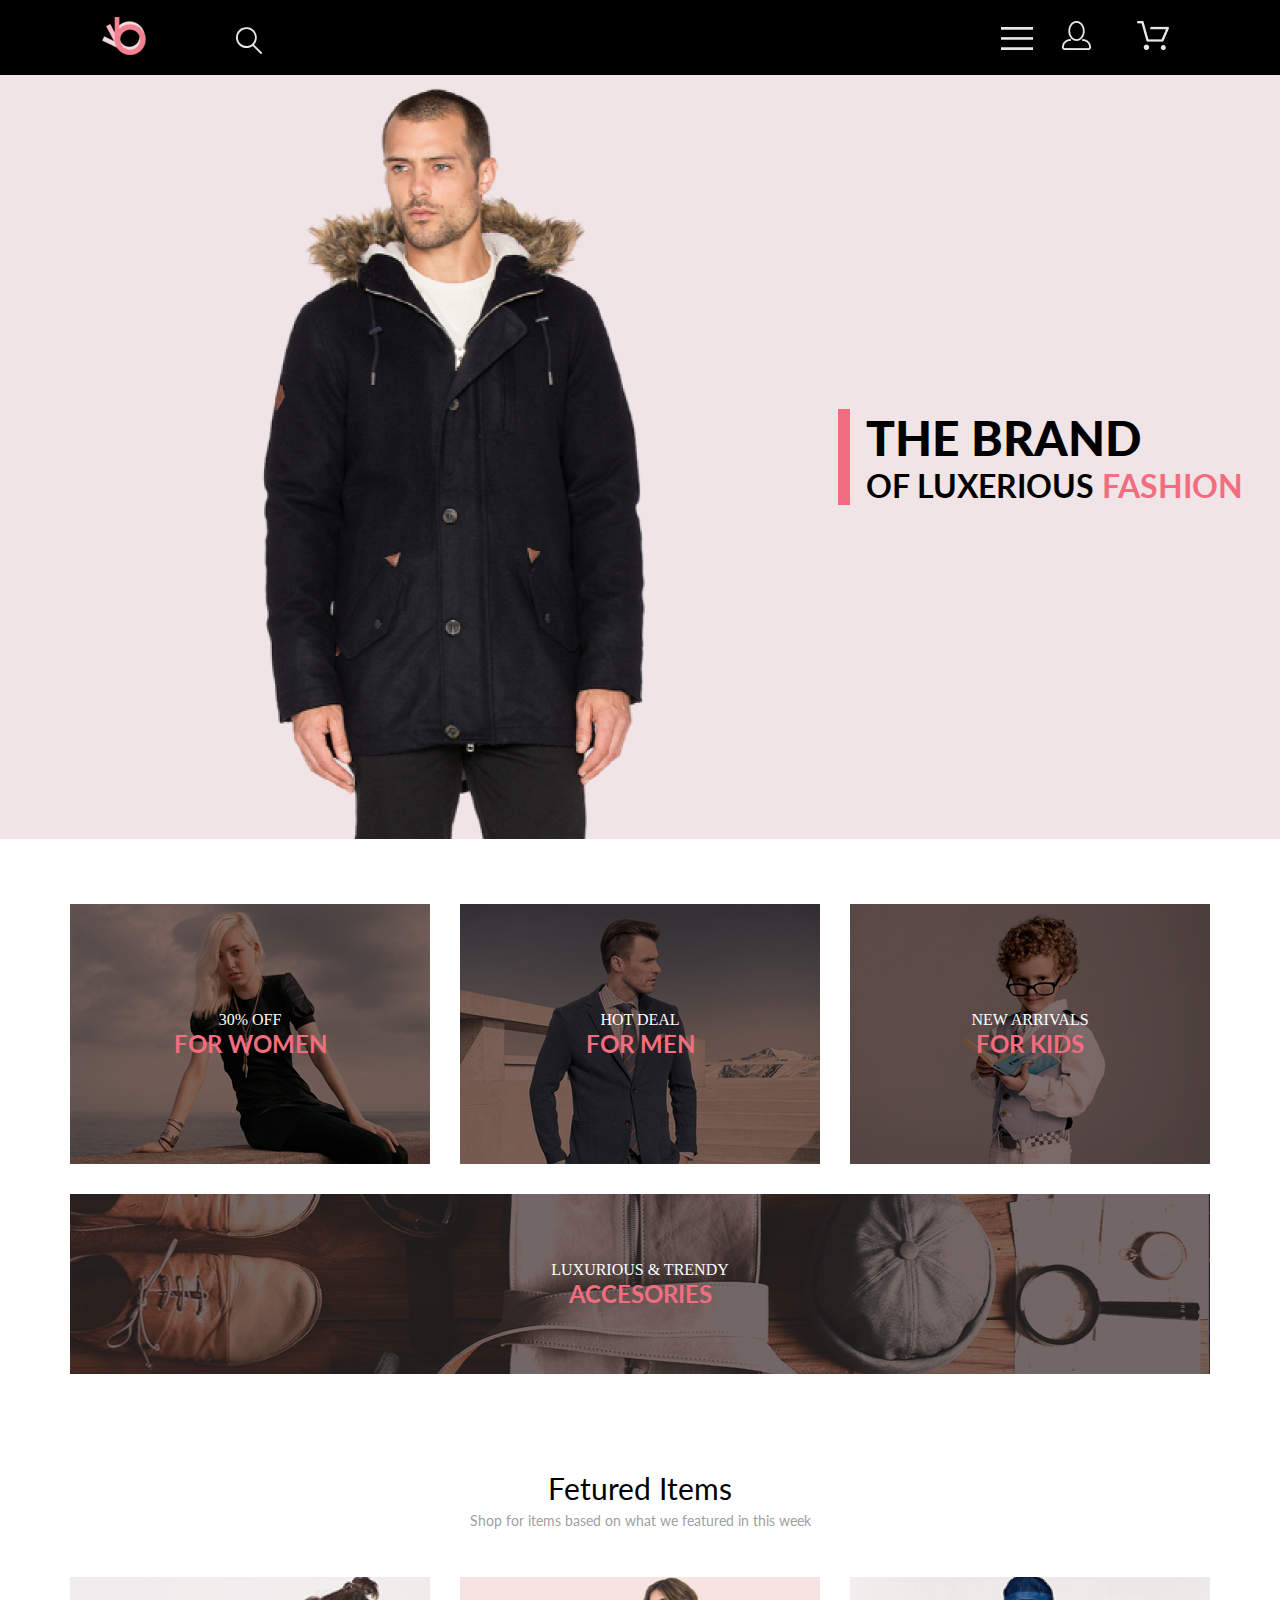
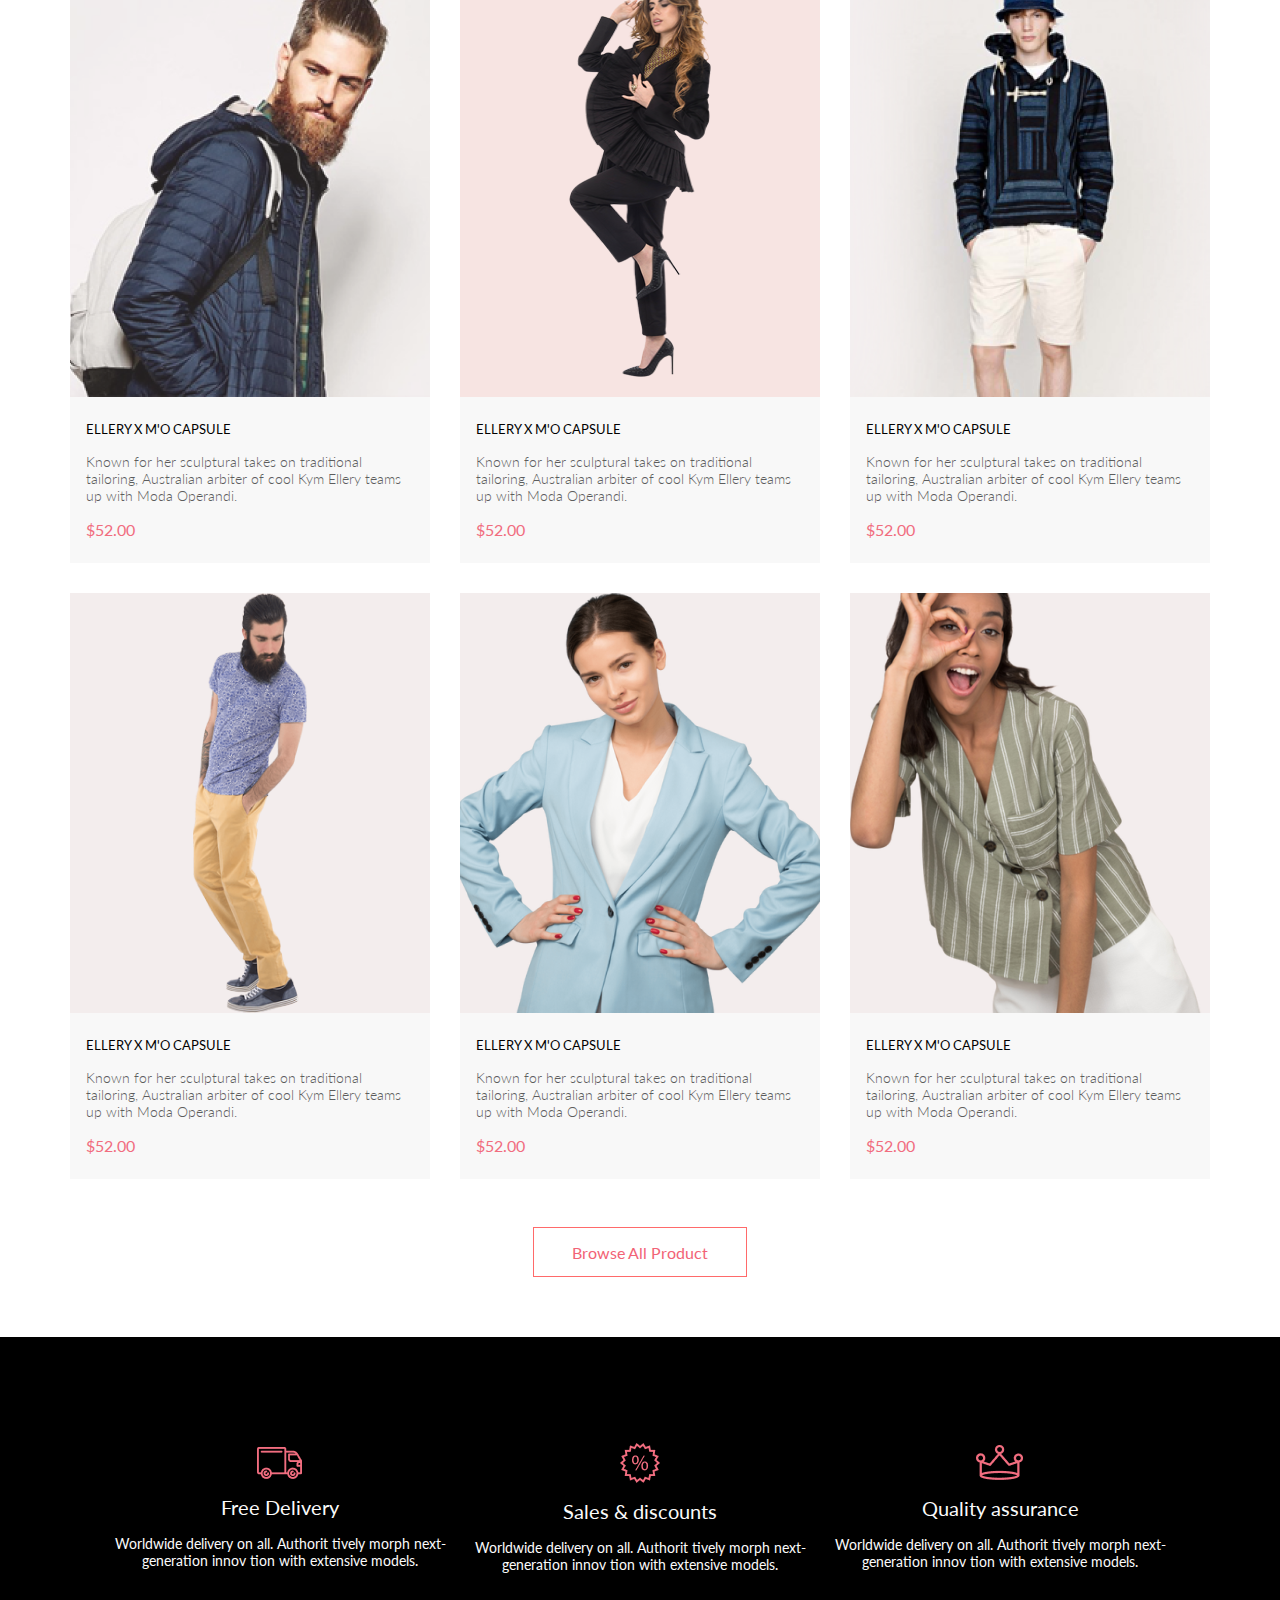
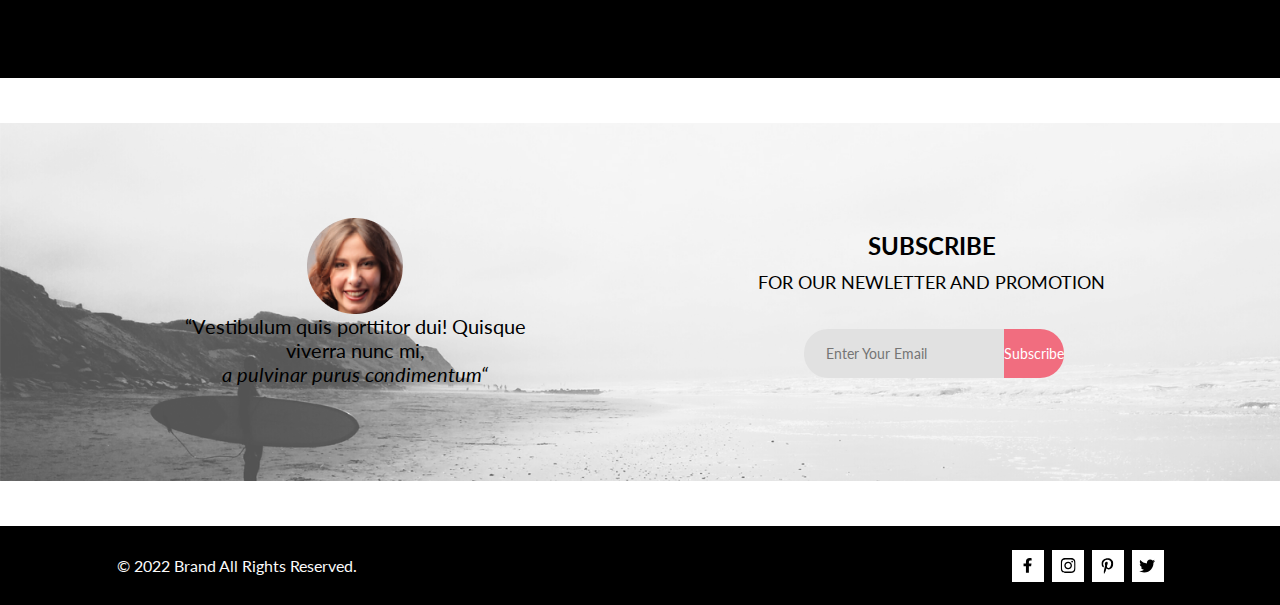
==== index/index.html @ 2293f9bf "let's see" ====
<!DOCTYPE html>
<html lang="en">

<head>
    <meta charset="UTF-8">
    <meta name="viewport" content="width=device-width, initial-scale=1.0">
    <title>HW6</title>
    <link rel="stylesheet" href="style.css">
    <link rel="preconnect" href="https://fonts.googleapis.com">
    <link rel="preconnect" href="https://fonts.gstatic.com" crossorigin>
    <link href="https://fonts.googleapis.com/css2?family=Lato:wght@300;400;600;700;900&display=swap" rel="stylesheet">
</head>

<body>
    <header>
        <div class="header-container">
            <div>
                <a href="#" class="logo"><img src="../img/header/logo.png">
                </a>
                <button class="search-button">
                    <img src="../img/header/search-icon.svg">
                </button>
            </div>
            <div>
                <button class="burger"><img src="../img/header/burger.png"></button>
                <a href="#" class="user-page"><img src="../img/header/user.png"></a>
                <a href="#" class="cart-page"><img src="../img/header/cart.png"></a>
            </div>
        </div>
    </header>
    <div class="info-ad">
        <img src="../img/index/title-info.png" alt="человек в куртке">
        <span>
            <h1>THE BRAND</h1>
            <h2>OF LUXERIOUS <span style="color: #f16d7f;">FASHION</span></h2>
        </span>
    </div>
    <div class="threads">
        <a href="#" class="threads-item-img" style="background-image: url(../img/threads/left-up.png)">
            <span class="threads-item-title">30% OFF</span>
            <span class="threads-item-description">FOR WOMEN</span>
        </a>
        <a href="#" class="threads-item-img" style="background-image: url(../img/threads/center-up.png);">
            <span class="threads-item-title">HOT DEAL</span>
            <span class="threads-item-description">FOR MEN</span>
        </a>
        <a href="#" class="threads-item-img" style="background-image: url(../img/threads/rigth-up.png)">
            <span class="threads-item-title">NEW ARRIVALS</span>
            <span class="threads-item-description">FOR KIDS</span>
        </a>
        <a href="#" class="down-one" style="background-image: url(../img/threads/down-one.png); ">
            <span class="threads-item-title">LUXURIOUS & TRENDY</span>
            <span class="threads-item-description">ACCESORIES</span>
        </a>
    </div>
    <span class="fetured">Fetured Items</span>
    <span class="fetured-describe">Shop for items based on what we featured in this week</span>
    <div class="quick-sale">
        <div class="card">
            <a href="#" class="card-img" style="background-image: url(../img/item/featured-left-up.png)"><img
                    src="../img/item/Add to cart.png" class="add-to-cart" alt="добавить в корзину"></a>
            <span class="card-title">ELLERY X M'O CAPSULE</span>
            <span class="card-description">Known for her sculptural takes on traditional tailoring,
                Australian arbiter of cool Kym Ellery teams up with Moda Operandi.</span>
            <span class="card-price">$52.00</span>
        </div>
        <div class="card">
            <a href="#" class="card-img"
                style="background-image: url(../img/item/featured-center-up.png);background-color: #F7E4E2;"><img
                    src="../img/item/Add to cart.png" class="add-to-cart" alt="добавить в корзину"></a>

            <span class="card-title">ELLERY X M'O CAPSULE</span>
            <span class="card-description">Known for her sculptural takes on traditional tailoring,
                Australian arbiter of cool Kym Ellery teams up with Moda Operandi.</span>
            <span class="card-price">$52.00</span>
        </div>
        <div class="card">
            <a href="#" class="card-img" style="background-image: url(../img/item/featured-rigth-up.png)"><img
                    src="../img/item/Add to cart.png" class="add-to-cart" alt="добавить в корзину"></a>

            <span class="card-title">ELLERY X M'O CAPSULE</span>
            <span class="card-description">Known for her sculptural takes on traditional tailoring,
                Australian arbiter of cool Kym Ellery teams up with Moda Operandi.</span>
            <span class="card-price">$52.00</span>
        </div>
        <div class="card">
            <a href="#" class="card-img" style="background-image: url(../img/item/featured-left-down.png)"><img
                    src="../img/item/Add to cart.png" class="add-to-cart" alt="добавить в корзину"></a>

            <span class="card-title">ELLERY X M'O CAPSULE</span>
            <span class="card-description">Known for her sculptural takes on traditional tailoring,
                Australian arbiter of cool Kym Ellery teams up with Moda Operandi.</span>
            <span class="card-price">$52.00</span>
        </div>
        <div class="card">
            <a href="#" class="card-img" style="background-image: url(../img/item/featured-center-down.png)"><img
                    src="../img/item/Add to cart.png" class="add-to-cart" alt="добавить в корзину"></a>

            <span class="card-title">ELLERY X
                M'O CAPSULE</span>
            <span class="card-description">Known for her sculptural takes on traditional tailoring,
                Australian arbiter of cool Kym Ellery teams up with Moda Operandi.</span>
            <span class="card-price">$52.00</span>
        </div>
        <div class="card">
            <a href="#" class="card-img" style="background-image: url(../img/item/featured-rigth-down.png);"><img
                    src="../img/item/Add to cart.png" class="add-to-cart" alt="добавить в корзину"></a>

            <span class="card-title">ELLERY X M'O CAPSULE</span>
            <span class="card-description">Known for her sculptural takes on traditional tailoring,
                Australian arbiter of cool Kym Ellery teams up with Moda Operandi.</span>
            <span class="card-price">$52.00</span>
        </div>
    </div>
    <a href="../catalog/catalog.html" class="catalog-link">Browse All Product</a>
    <footer>

        <div class="footer-offers">
            <a href="/" class="offer-container">
                <img src="../img/footer/benefits/track.png">
                <span class="footer-offer-span-title">Free
                    Delivery</span><span class="footer-offer-span-description">Worldwide delivery on all. Authorit
                    tively morph next-generation innov tion with extensive models.</span> </a>

            <a href="/" class="offer-container">
                <img src="../img/footer/benefits/discount.png">
                <span class="footer-offer-span-title">Sales &
                    discounts</span><span class="footer-offer-span-description">Worldwide delivery on all. Authorit
                    tively morph
                    next-generation innov tion with extensive models.</span> </a>

            <a href="/" class="offer-container">
                <img src="../img/footer/benefits/crown.png"><span class="footer-offer-span-title">Quality
                    assurance</span><span class="footer-offer-span-description">Worldwide delivery on all. Authorit
                    tively morph next-generation innov tion with extensive models.</span> </a>
        </div>
        <div class="subscribe">
            <img src="../img/footer/subscribe/surfing.png" class="bg-img">
            <div class="subscribe-rating">
                <img src="../img/footer/subscribe/Intersect.png">
                <span class="subscribe-rating-span">“Vestibulum quis porttitor dui! Quisque viverra nunc mi,<p
                        style="font-style: italic;">
                        a pulvinar
                        purus condimentum“</p></span>
            </div>
            <div class="subscribe-field">
                <span class="subscribe-field-title">SUBSCRIBE</span>
                <span class="subscribe-field-description">FOR OUR NEWLETTER AND PROMOTION</span>
                <form action="/index.html" method="post" class="subscribe-field-form">
                    <input type="email" placeholder="Enter Your Email">
                    <button class="subscribe-field-button">Subscribe</button>

                </form>
            </div>
        </div>
        <div class="footer-contacts">
            <span class="rigths">© 2022 Brand All Rights Reserved.</span>


            <div class="contacts-link-container">
                <a href="#" class="contact-link"><img src="../img/footer/footer/facebook-f-brands (3) 1.svg"></a>
                <a href="#" class="contact-link"><img src="../img/footer/footer/instagram-brands 1.svg"></a>
                <a href="#" class="contact-link"><img src="../img/footer/footer/pinterest-p-brands 1.svg"></a>
                <a href="#" class="contact-link"><img src="../img/footer/footer/twitter-brands 1.svg"></a>
            </div>
        </div>
        </div>
    </footer>
</body>

</html>
---- index/style.css ----
html {
  display: flex;
  overflow-x: hidden;
}

a:visited {
  color: #000;
}

* {
  margin: 0px;
  padding: 0px;
}

body {
  display: flex;
  align-items: center;
  justify-content: center;
  flex-direction: column;
  width: 100%;
}

a {
  display: inline-block;
}

button {
  padding: 0;
  border: none;
  font: inherit;
  color: inherit;
  background-color: transparent;
}

header {
  width: 100%;
  display: flex;
  align-items: center;
  justify-content: center;
  flex-direction: row;
  background-color: #000;
  height: 75px;
}

.header-container {
  display: flex;
  align-items: center;
  justify-content: center;
  flex-direction: row;
  justify-content: space-between;
  width: 1140px;
  max-width: 1140px;
}

.logo {
  margin-left: 32px;
  display: inline-block;
  height: 38px;
  width: 44px;
}

.search-button {
  height: 27px;
  width: 26px;
  margin-left: 85px;
}

.burger {
  background-color: transparent;
  height: 23px;
  width: 32px;
  background-size: cover;
}

.user-page {
  margin-left: 25px;
  height: 29px;
  width: 29px;
}

.cart-page {
  margin-left: 42px;
  margin-right: 41px;
  height: 29px;
  width: 32px;
}

.quick-sale {
  max-width: 1140px;
  margin-top: 48px;
  display: flex;
  align-items: center;
  justify-content: center;
  flex-direction: row;
  flex-wrap: wrap;
  gap: 30px;
}

.card {
  display: flex;
  align-items: center;
  justify-content: center;
  flex-direction: column;
  align-items: flex-start;
  width: 360px;
  background-color: #f8f8f8;
}

.card-img {
  display: flex;
  align-items: center;
  justify-content: center;
  flex-direction: column;
  width: 360px;
  height: 420px;
  background-repeat: no-repeat;
  background-position-x: 50%;
  background-color: #f8f8f8;
}

.add-to-cart {
  display: none;
  justify-self: center;
}

.card-img:hover {
  background-color: rgba(58, 56, 56, 0.86);
  background-blend-mode: overlay;
}

.card-img:hover .add-to-cart {
  display: block;
}

.card-title {
  font-family: Lato;
  font-size: 13px;
  font-style: normal;
  font-weight: 400;
  line-height: normal;
  margin: 24px 16px 16px 16px;
  color: #000;
  font-size: 13px;
}

.card-description {
  margin: 0px 16px 16px 16px;
  color: #5d5d5d;
  font-family: Lato;
  font-size: 14px;
  font-style: normal;
  font-weight: 300;
  line-height: normal;
}

.card-price {
  font-family: Lato;
  font-size: 16px;
  font-style: normal;
  font-weight: 400;
  line-height: normal;
  margin: 0px 16px 24px 16px;
  color: #f16d7f;
}

.footer-offers {
  display: flex;
  align-items: center;
  justify-content: center;
  flex-direction: row;
  width: 100vw;
  height: 341px;
  background-color: #000;
}

.offer-container {
  display: flex;
  align-items: center;
  justify-content: center;
  flex-direction: column;
  text-decoration: none;
  gap: 16px;
}

.footer-offer-span-title {
  font-family: Lato;
  font-size: 20px;
  font-style: normal;
  font-weight: 400;
  line-height: normal;
  color: #fbfbfb;
  text-decoration: none;
}

.footer-offer-span-description {
  font-family: Lato;
  font-size: 14px;
  font-style: normal;
  font-weight: 400;
  line-height: normal;
  width: 360px;
  color: #fbfbfb;
  text-align: center;
}

.footer-contacts {
  height: 79px;
  background-color: #000;
}

.bg-img {
  overflow-x: hidden;
  z-index: -1;
  position: absolute;
  opacity: 0.7;
  width: 100%;
}

.subscribe {
  display: flex;
  align-items: center;
  justify-content: center;
  flex-direction: row;
  gap: 223px;
  height: 448px;
  background-size: cover;
}

.subscribe-rating-span {
  font-family: Lato;
  font-size: 20px;
  font-style: normal;
  font-weight: 400;
  line-height: normal;
  width: 360px;
  color: #000;
  text-align: center;
}

.subscribe-rating,
.subscribe-field {
  display: flex;
  align-items: center;
  justify-content: center;
  flex-direction: column;
}

.subscribe-field-title {
  font-family: Lato;
  font-size: 24px;
  font-style: normal;
  font-weight: 700;
  line-height: normal;
  color: #000;
  text-align: center;
  line-height: 167.2%; /* 40.128px */
}

.subscribe-field-description {
  font-family: Lato;
  font-size: 18px;
  font-style: normal;
  font-weight: 400;
  line-height: normal;
  color: #000;
  line-height: 167.2%;
}

.subscribe-field-form {
  font-family: Lato;
  font-size: 14px;
  font-style: normal;
  font-weight: 400;
  line-height: normal;
  background-color: #e1e1e1;
  display: flex;
  border-radius: 24px;
  margin-top: 32px;
  width: 256px;
  height: 49px;
}

.subscribe-field-form > input {
  font-family: Lato;
  font-size: 14px;
  font-style: normal;
  font-weight: 400;
  line-height: normal;
  background-color: transparent;
  border: none;
  padding-left: 22px;
}

.subscribe-field-button {
  font-family: Lato;
  font-size: 14px;
  font-style: normal;
  font-weight: 400;
  line-height: normal;
  color: #fff;
  text-align: center;
  width: 100px;
  background-color: #f16d7f;
  border-top-right-radius: 24px;
  border-bottom-right-radius: 24px;
}

.contact-link {
  width: 32px;
  height: 32px;
  background-color: #fff;
}

.footer-contacts {
  display: flex;
  align-items: center;
  justify-content: center;
  flex-direction: row;
  height: 79px;
  gap: 655px;
}

.rigths {
  font-family: Lato;
  font-size: 16px;
  font-style: normal;
  font-weight: 400;
  line-height: normal;
  color: #fbfbfb;
}

.contacts-link-container {
  display: flex;
  align-items: center;
  justify-content: center;
  flex-direction: row;
  gap: 8px;
}

.contact-link {
  display: flex;
  align-items: center;
  justify-content: center;
  flex-direction: column;
}

.info-ad {
  display: flex;
  align-items: center;
  justify-content: center;
  flex-direction: row;
  width: 100%;
  height: 764px;
  background-color: #f1e4e6;
}

.info-ad > img {
  max-height: 764px;
}

.info-ad > span {
  padding-left: 16px;
  border-left: 12px solid #f16d7f;
}

span > h1 {
  color: #000;
  font-family: Lato;
  font-size: 48px;
  font-style: normal;
  font-weight: 900;
  line-height: normal;
}

span > h2 {
  font-family: Lato;
  font-size: 32px;
  font-style: normal;
  font-weight: 700;
  line-height: normal;
  color: #000;
}

.threads {
  margin-top: 65px;
  max-width: 1140px;
  display: flex;
  flex-wrap: wrap;
  justify-content: space-between;
  gap: 30px;
}

.threads-item-img,
.down-one {
  display: flex;
  align-items: center;
  justify-content: center;
  flex-direction: column;
  background-color: rgba(33, 22, 22, 0.7);
  background-blend-mode: overlay;
  width: 360px;
  height: 260px;
  text-decoration: none;
}

.down-one {
  width: 1140px;
  height: 180px;
}

.threads-item-title {
  color: #fff;
  text-align: center;
  font-size: 16px;
}

.threads-item-description {
  font-family: Lato;
  font-size: 24px;
  font-style: normal;
  font-weight: 700;
  line-height: normal;
  color: #f16d7f;
}

.fetured {
  font-family: Lato;
  font-size: 30px;
  font-style: normal;
  font-weight: 400;
  line-height: normal;
  margin-top: 96px;
  color: #000;
}

.fetured-describe {
  font-family: Lato;
  font-size: 14px;
  font-style: normal;
  font-weight: 400;
  line-height: normal;
  margin-top: 6px;
  color: #9f9f9f;
}

.catalog-link {
  font-family: Lato;
  font-size: 16px;
  font-style: normal;
  font-weight: 400;
  line-height: normal;
  display: flex;
  align-items: center;
  justify-content: center;
  flex-direction: row;
  margin-top: 48px;
  margin-bottom: 60px;
  width: 212px;
  height: 48px;
  border: 1px solid #ff6a6a;
  color: #f26376;
  text-decoration: none;
}/*# sourceMappingURL=style.css.map */
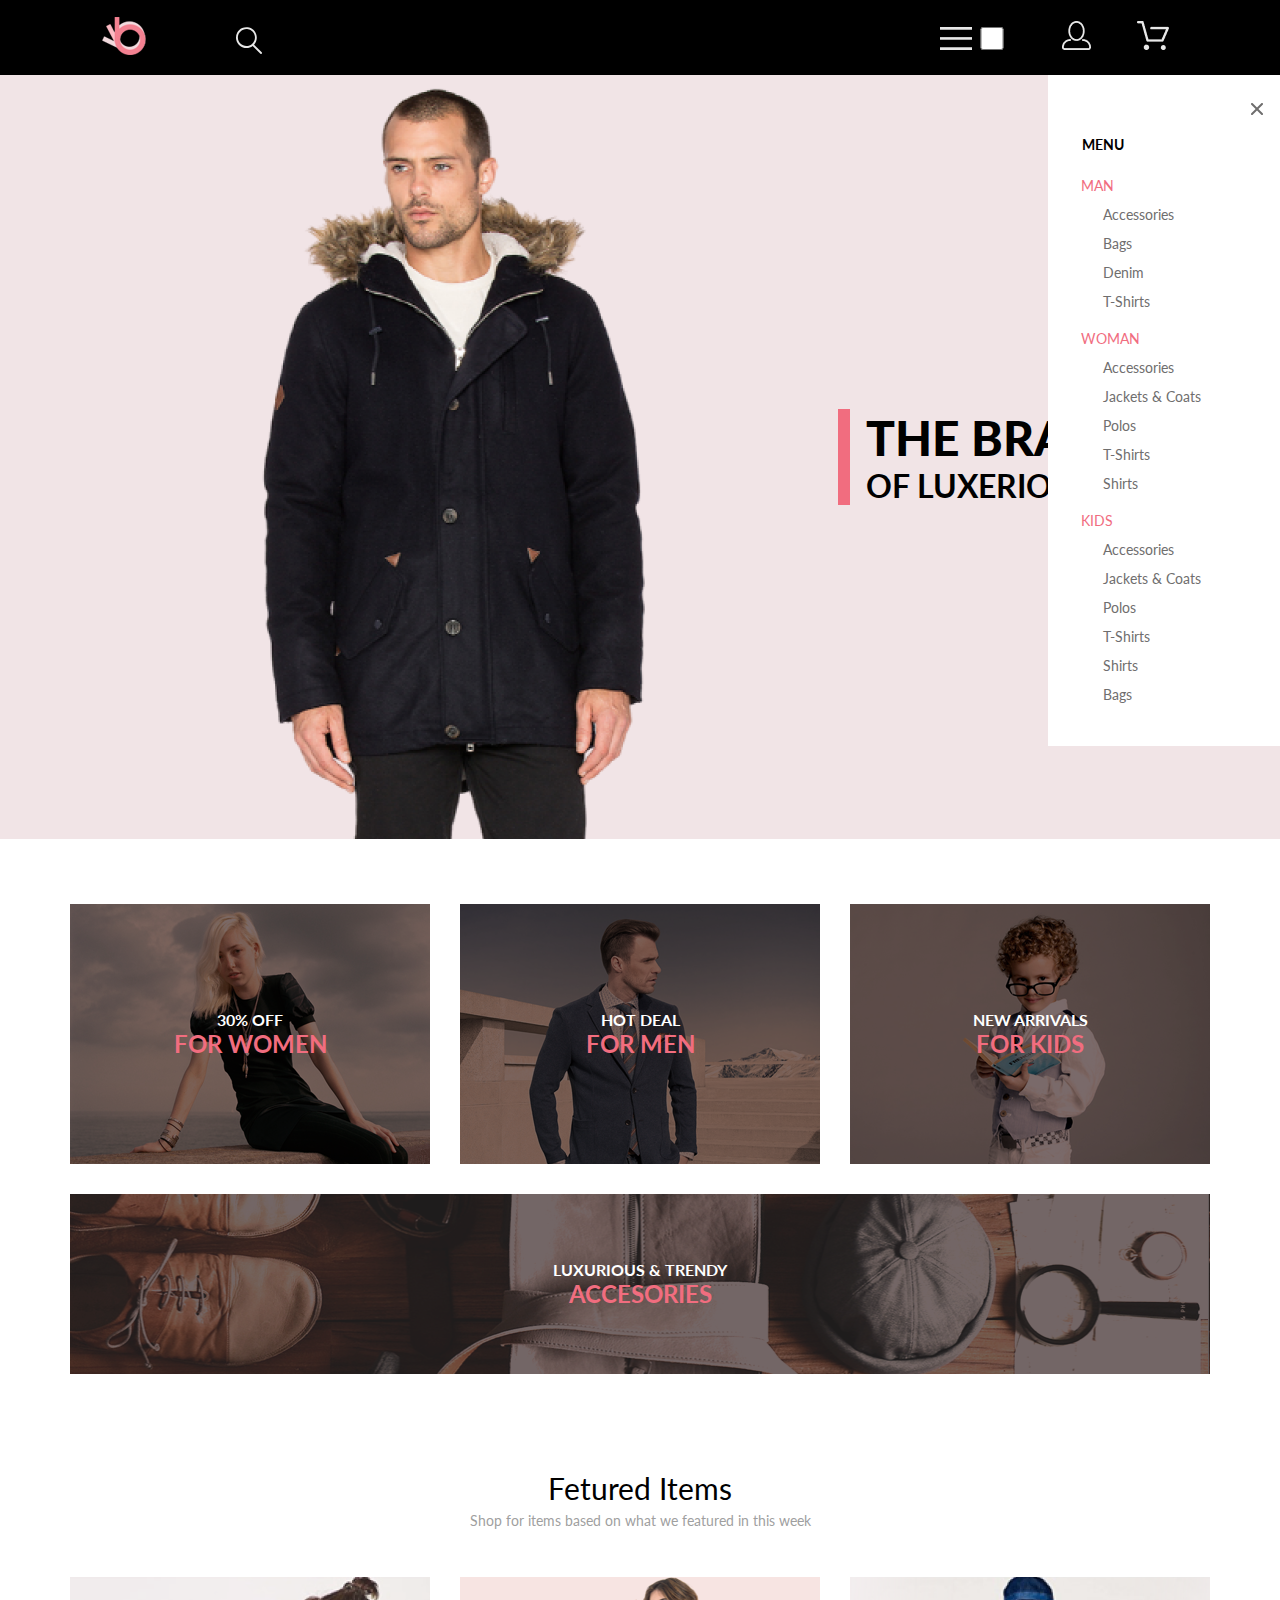
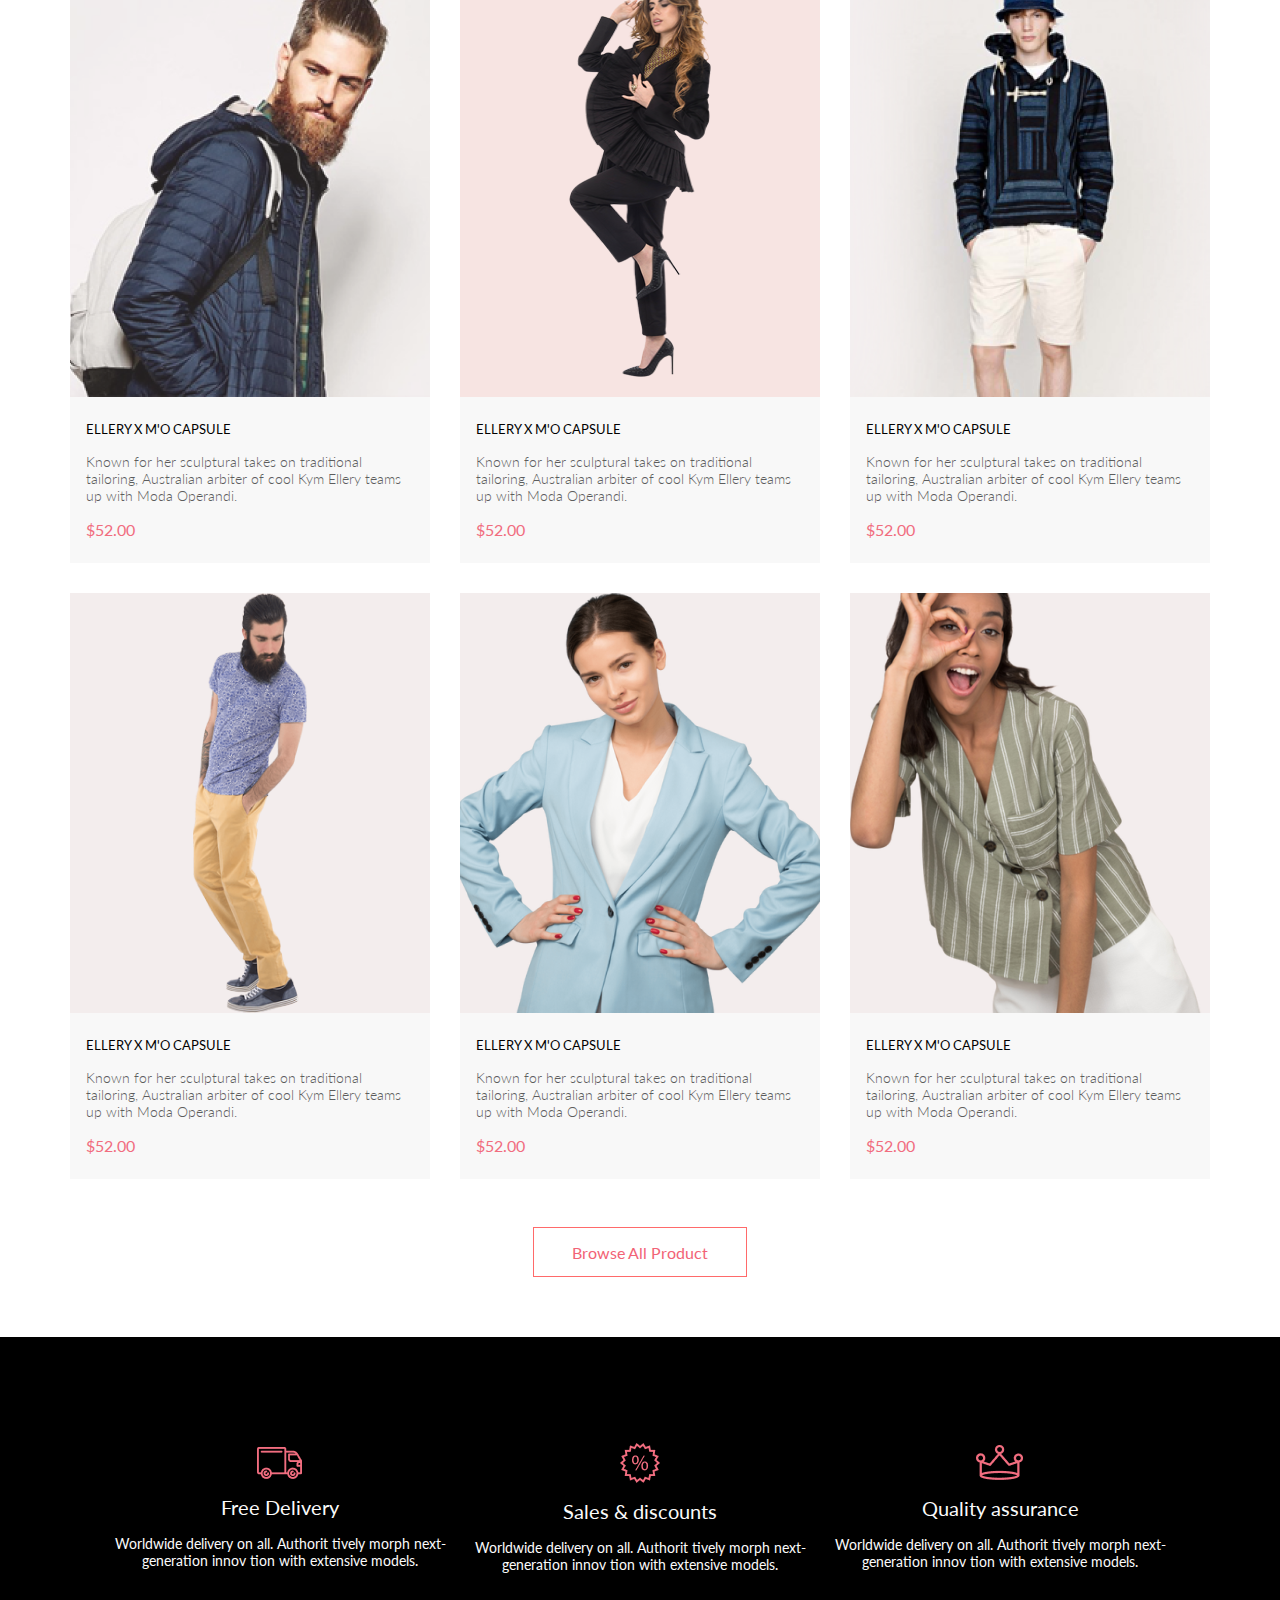
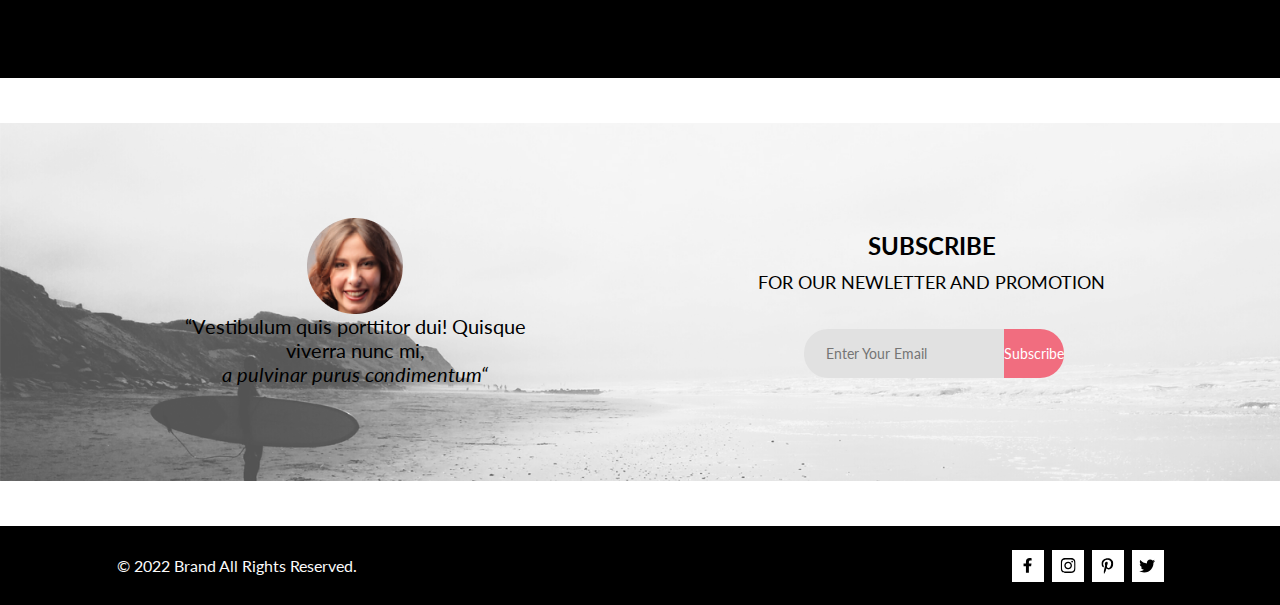
==== commit f914ba1e: "side menu" ====
--- a/index/index.html
+++ b/index/index.html
@@ -11,7 +11,9 @@
     <link href="https://fonts.googleapis.com/css2?family=Lato:wght@300;400;600;700;900&display=swap" rel="stylesheet">
 </head>
 
+
 <body>
+
     <header>
         <div class="header-container">
             <div>
@@ -22,12 +24,49 @@
                 </button>
             </div>
             <div>
-                <button class="burger"><img src="../img/header/burger.png"></button>
+                <label for="toggle"><img src="../img/header/burger.png"></label>
+                <input type="checkbox" id="toggle" class="check-menu">
+                </input>
                 <a href="#" class="user-page"><img src="../img/header/user.png"></a>
                 <a href="#" class="cart-page"><img src="../img/header/cart.png"></a>
             </div>
-        </div>
+
+        </div>
+        <div class="side-menu">
+            <button class="side-menu__close-button"><img src="../img/close-button.svg"></button>
+            <span class="side-menu__title">MENU</span>
+            <span class="side-menu__subtitle">
+                MAN
+            </span>
+            <a href="#" class="side-menu__subtitle__category">Accessories</a>
+            <a href="#" class="side-menu__subtitle__category">Bags</a>
+            <a href="#" class="side-menu__subtitle__category">Denim</a>
+            <a href="#" class="side-menu__subtitle__category">T-Shirts</a>
+            <span class="side-menu__subtitle">
+                WOMAN
+            </span>
+            <a href="#" class="side-menu__subtitle__category">Accessories</a>
+            <a href="#" class="side-menu__subtitle__category">Jackets & Coats</a>
+            <a href="#" class="side-menu__subtitle__category"> Polos</a>
+            <a href="#" class="side-menu__subtitle__category">T-Shirts</a>
+            <a href="#" class="side-menu__subtitle__category">Shirts</a>
+
+            <span class="side-menu__subtitle">
+                KIDS
+            </span>
+            <a href="#" class="side-menu__subtitle__category">Accessories</a>
+            <a href="#" class="side-menu__subtitle__category">Jackets & Coats</a>
+            <a href="#" class="side-menu__subtitle__category">Polos</a>
+            <a href="#" class="side-menu__subtitle__category">T-Shirts</a>
+            <a href="#" class="side-menu__subtitle__category">Shirts</a>
+            <a href="#" class="side-menu__subtitle__category">Bags</a>
+
+        </div>
+
     </header>
+
+
+
     <div class="info-ad">
         <img src="../img/index/title-info.png" alt="человек в куртке">
         <span>
--- a/index/style.css
+++ b/index/style.css
@@ -32,12 +32,62 @@
   background-color: transparent;
 }
 
+.side-menu {
+  display: flex;
+  align-items: center;
+  justify-content: center;
+  flex-direction: column;
+  width: 232px;
+  height: 639px;
+  z-index: 99;
+  position: fixed;
+  top: 75px;
+  justify-self: end;
+  align-items: flex-start;
+  background-color: #fff;
+  padding-bottom: 32px;
+}
+
+.side-menu__close-button {
+  margin: 16px 16px 16px 203px;
+}
+
+.side-menu__title {
+  font-family: Lato;
+  font-size: 14px;
+  font-style: normal;
+  font-weight: 700;
+  line-height: normal;
+  margin: 0px 0px 4px 34px;
+}
+
+.side-menu__subtitle {
+  font-family: Lato;
+  font-size: 14px;
+  font-style: normal;
+  font-weight: 400;
+  line-height: normal;
+  color: #f16d7f;
+  margin: 20px 117px 0px 33px;
+}
+
+.side-menu__subtitle__category {
+  font-family: Lato;
+  font-size: 14px;
+  font-style: normal;
+  font-weight: 400;
+  line-height: normal;
+  color: #6f6e6e;
+  margin: 12px 0px 0px 55px;
+  text-decoration: none;
+}
+
 header {
+  display: grid;
+  justify-content: normal;
+  position: sticky;
+  top: 0px;
   width: 100%;
-  display: flex;
-  align-items: center;
-  justify-content: center;
-  flex-direction: row;
   background-color: #000;
   height: 75px;
 }
@@ -47,6 +97,7 @@
   align-items: center;
   justify-content: center;
   flex-direction: row;
+  justify-self: center;
   justify-content: space-between;
   width: 1140px;
   max-width: 1140px;
@@ -65,11 +116,16 @@
   margin-left: 85px;
 }
 
-.burger {
+.check-menu {
   background-color: transparent;
   height: 23px;
   width: 32px;
+  margin-right: 25px;
   background-size: cover;
+}
+
+#toggle:checked ~ .info-ad {
+  background-color: aqua;
 }
 
 .user-page {
@@ -409,9 +465,13 @@
 }
 
 .threads-item-title {
+  font-family: Lato;
+  font-size: 16px;
+  font-style: normal;
+  font-weight: 700;
+  line-height: normal;
   color: #fff;
   text-align: center;
-  font-size: 16px;
 }
 
 .threads-item-description {
